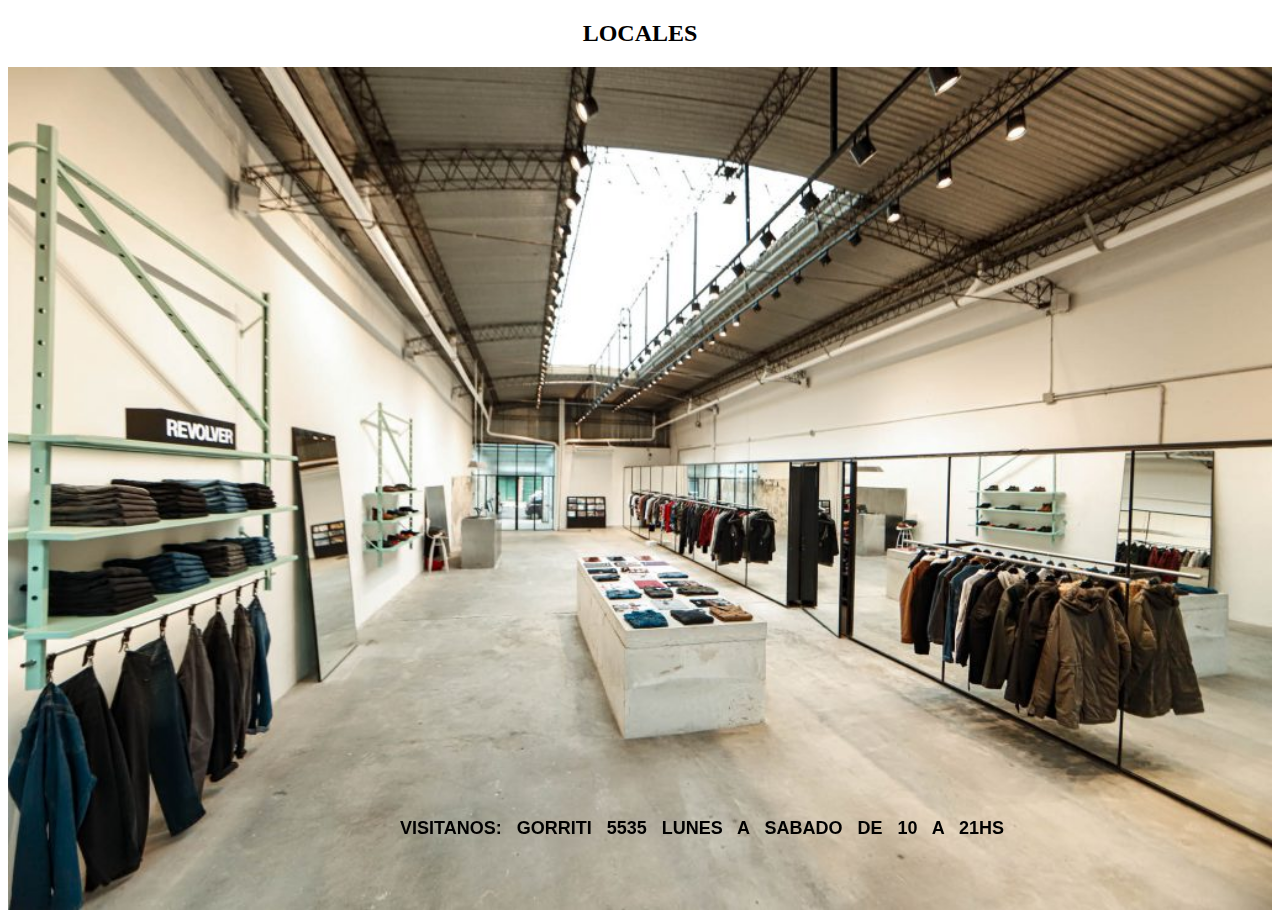
==== pages/locales.html @ 9168b60b "version inicial proyecto con responsive" ====
<!DOCTYPE html>
<html lang="en">
<head>
    <meta charset="UTF-8">
    <meta http-equiv="X-UA-Compatible" content="IE=edge">
    <meta name="viewport" content="width=device-width, initial-scale=1.0">
    <title>LOCALES</title>
    <link rel="stylesheet" href="../css/style.css">
</head>
<body>
    <header>
        <H2 class="localestext">LOCALES</H2>
    </header>

    <main class="mainlocal">
        <section>
            <div>
            <img class="local"  src="../assets/Img/local2.jpg" alt="local"
            </div>   
            <div>
            <p class="textolocal"> 
                VISITANOS:
                
                GORRITI 5535
                LUNES A SABADO DE 10 A 21HS</p>
            </div>
    </section>
    </main>


    
</body>
</html>
---- css/style.css ----
.navbar{
    font-weight: 1000;
    font-size:x-large;
    text-indent: 20px;
    left: 50px;
    gap: 10px;
}

.hdindex{
height: auto;
}

.navbar li{
    display:inline;   
}

.bodynos{
    background-color: rgba(127, 255, 212, 0.74);
}  

.localestext:hover{
    text-decoration: underline;
    color: rgba(0, 0, 0, 0.747);
    font-size: xx-large;
} 

.navbar li a{
    text-align:justify;
    text-decoration: none;
    color: black;
} 

.PRODUCTOS{
    text-align: center;
}  

.PRODUCTOS:hover{
    text-decoration: underline;
}  

.nosotros:hover{
    text-decoration: underline;
    font-size: xxx-large;
}

navbar{
    letter-spacing: 2px;
    font-size:larger;
    text-indent: 120px;
    font-size:x-large;
}

.nosotros{
    text-align: center;
    font-family:'Segoe UI', Tahoma, Geneva, Verdana, sans-serif;
    color: black;
    font-size: xx-large;
}

.mainnos{
    line-height: 60px;
    letter-spacing: 8px;
    word-spacing: 18px;
    display: flex;
    flex-direction: row;
    font-family:'Segoe UI', Tahoma, Geneva, Verdana, sans-serif;
    color: black;
    padding-top: 20px;
    padding-left: 60px;
    padding-right: 60px;
    font-size: xx-large;
}


.localestext{
    text-align: center;
}

.mainlocal{
    background-image: url(../assets/local2.jpg);
    background-repeat: no-repeat;
    background-attachment: fixed;
    backface-visibility: hidden;
}

.local{
    width: 100%;
    height: 100%;
}

.textolocal{
    position: absolute;
    top: 800px;
    left: 400px;
    word-spacing: 10px;
    color: black;
    font-family:Arial, Helvetica, sans-serif;
    font-size: large;
    font-weight: 900;
}

.container{
    display: flex;
    overflow: auto;
    margin: 60px;
    flex-direction:row;
    flex-wrap: wrap;
    justify-content:space-between;
    gap: 20px;
}

.contenedorNC{
    display: flex;
    overflow: auto;
    margin: 80px;
    flex-direction: row;
    flex-wrap: wrap;
    justify-content:space-between;
    gap: 20px;
}

.NCTEXT{
    text-align: center;
    line-height: 80px;
}

.NCTEXT:hover{
text-decoration: underline;
font-size: xxx-large;
}

.footer1{
text-align: left;
background-color:  rgba(47, 79, 79, 0.301);
}

.container-fluid{
    background-color:  rgba(47, 79, 79, 0.301);
}

@media only screen and (min-width: 300px) and (max-width: 700px) 
{.mainnos  {font-size: x-small;
padding-top: 0%;
letter-spacing: 0px;
font-weight: 500;
text-align:justify;
word-spacing: 5px;
line-height: 30px;}}

@media only screen and (min-width: 701px) and (max-width: 1000px) 
{.mainnos { font-size: medium;
    padding-top: 0%;
letter-spacing: 0px;
font-weight: 500;
text-align:justify;
word-spacing: 10px;
line-height: 50px;}}
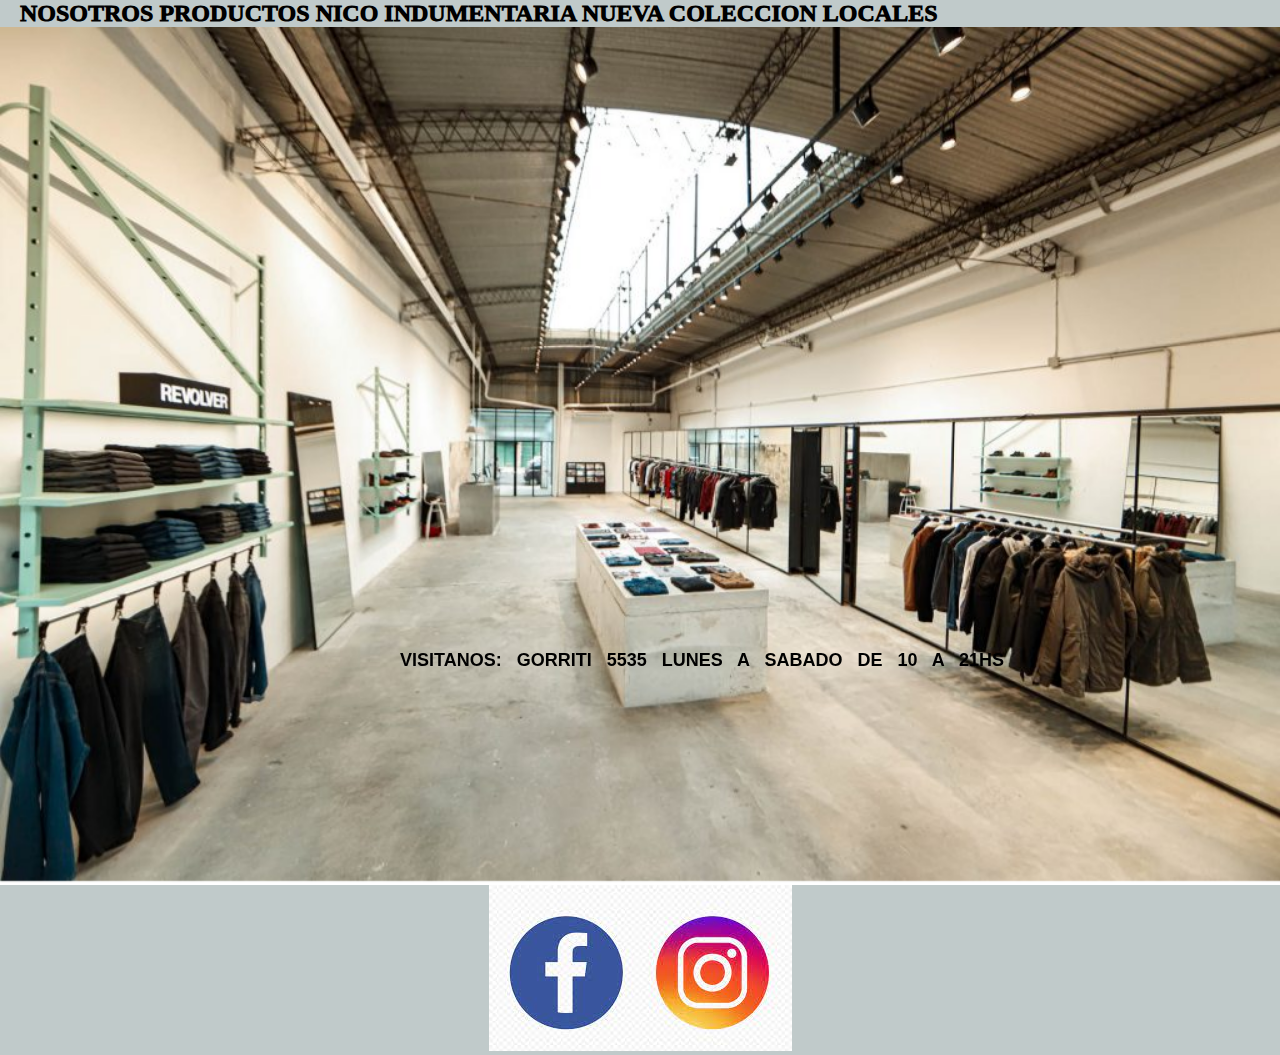
==== commit 55f7196b: "nuevos cambios" ====
--- a/pages/locales.html
+++ b/pages/locales.html
@@ -9,11 +9,28 @@
 </head>
 <body>
     <header>
-        <H2 class="localestext">LOCALES</H2>
+        <nav class="container-fluid d-flex">
+            <ul class="navbar">
+                <li>
+                    <a href="./nosotros.html"> NOSOTROS </a>
+                </li>
+                <li>
+                    <a href="./productos.html">PRODUCTOS </a>
+                </li>
+                <li>
+                    <a href="../index.html"> NICO INDUMENTARIA </a>
+                </li>
+                <li>
+                    <a href="./nuevacoleccion.html"> NUEVA COLECCION </a>
+                </li>
+                <li>
+                    <a href="./locales.html"> LOCALES </a>
+                </li>
+            </ul>
+        </nav>
     </header>
 
     <main class="mainlocal">
-        <section>
             <div>
             <img class="local"  src="../assets/Img/local2.jpg" alt="local"
             </div>   
@@ -24,9 +41,11 @@
                 GORRITI 5535
                 LUNES A SABADO DE 10 A 21HS</p>
             </div>
-    </section>
     </main>
 
+    <footer class="footer1">
+        <img src="../assets/Img/descarga.jpg" class="logos" alt="logos">
+    </footer>
 
     
 </body>
--- a/css/style.css
+++ b/css/style.css
@@ -1,3 +1,10 @@
+*{
+    margin: 0;
+    padding: 0;
+    box-sizing: border-box;
+
+}
+
 .navbar{
     font-weight: 1000;
     font-size:x-large;
@@ -18,43 +25,17 @@
     background-color: rgba(127, 255, 212, 0.74);
 }  
 
-.localestext:hover{
-    text-decoration: underline;
-    color: rgba(0, 0, 0, 0.747);
-    font-size: xx-large;
-} 
-
 .navbar li a{
     text-align:justify;
     text-decoration: none;
     color: black;
 } 
-
-.PRODUCTOS{
-    text-align: center;
-}  
-
-.PRODUCTOS:hover{
-    text-decoration: underline;
-}  
-
-.nosotros:hover{
-    text-decoration: underline;
-    font-size: xxx-large;
-}
 
 navbar{
     letter-spacing: 2px;
     font-size:larger;
     text-indent: 120px;
     font-size:x-large;
-}
-
-.nosotros{
-    text-align: center;
-    font-family:'Segoe UI', Tahoma, Geneva, Verdana, sans-serif;
-    color: black;
-    font-size: xx-large;
 }
 
 .mainnos{
@@ -71,11 +52,6 @@
     font-size: xx-large;
 }
 
-
-.localestext{
-    text-align: center;
-}
-
 .mainlocal{
     background-image: url(../assets/local2.jpg);
     background-repeat: no-repeat;
@@ -90,7 +66,7 @@
 
 .textolocal{
     position: absolute;
-    top: 800px;
+    top: 650px;
     left: 400px;
     word-spacing: 10px;
     color: black;
@@ -119,19 +95,15 @@
     gap: 20px;
 }
 
-.NCTEXT{
+.footer1{
+text-align: center;
+background-color:  rgba(47, 79, 79, 0.301);
+}
+
+.footer2{
+    margin-top: 90px;
     text-align: center;
-    line-height: 80px;
-}
-
-.NCTEXT:hover{
-text-decoration: underline;
-font-size: xxx-large;
-}
-
-.footer1{
-text-align: left;
-background-color:  rgba(47, 79, 79, 0.301);
+    color: rgba(47, 79, 79, 0.301);
 }
 
 .container-fluid{
@@ -149,9 +121,84 @@
 
 @media only screen and (min-width: 701px) and (max-width: 1000px) 
 {.mainnos { font-size: medium;
-    padding-top: 0%;
+padding-top: 0%;
 letter-spacing: 0px;
 font-weight: 500;
 text-align:justify;
 word-spacing: 10px;
-line-height: 50px;}}+line-height: 50px;}}
+
+@media only screen and (min-width: 800px) and (max-width: 1010px) 
+{.textolocal {
+    position: absolute;
+    top: 550px;
+    left: 100px;
+    word-spacing: 10px;
+    color: black;
+    font-family:Arial, Helvetica, sans-serif;
+    font-size: medium;
+    font-weight: 900;
+}}
+
+@media only screen and (min-width: 200px) and (max-width:767px) 
+{.textolocal {
+    position: absolute;
+    top: 325px;
+    left: 80px;
+    word-spacing: 10px;
+    color: black;
+    font-family:Arial, Helvetica, sans-serif;
+    font-size:xx-small;
+    font-weight: 900;
+}}
+
+@media only screen and (min-width: 768px) and (max-width:1000px) 
+{.textolocal {
+    position: absolute;
+    top: 490px;
+    left: 180px;
+    word-spacing: 10px;
+    color: black;
+    font-family:Arial, Helvetica, sans-serif;
+    font-size: small;
+    font-weight: 900;
+}}
+
+@media only screen and (min-width: 1001px) and (max-width:1024px) 
+{.textolocal {
+    position: absolute;
+    top: 600px;
+    left: 180px;
+    word-spacing: 10px;
+    color: black;
+    font-family:Arial, Helvetica, sans-serif;
+    font-size: medium;
+    font-weight: 900;
+}}
+
+
+@media only screen and (min-width: 200px) and (max-width:800px) 
+{.local {
+    position:relative;
+}}
+
+@media only screen and (min-width: 300px) and (max-width:767px) 
+{ .navbar {
+    text-align: center;
+    font-size: larger;
+    display: grid;
+}}
+
+@media only screen and (min-width: 768px) and (max-width:900px) 
+{ .navbar {
+    text-align:center;
+    font-size:medium;
+    left: 0px;
+}}
+
+@media only screen and (min-width: 901px) and (max-width:1024px) 
+{ .navbar {
+    text-align:center;
+    font-size:medium;
+    left: 20px;
+}}